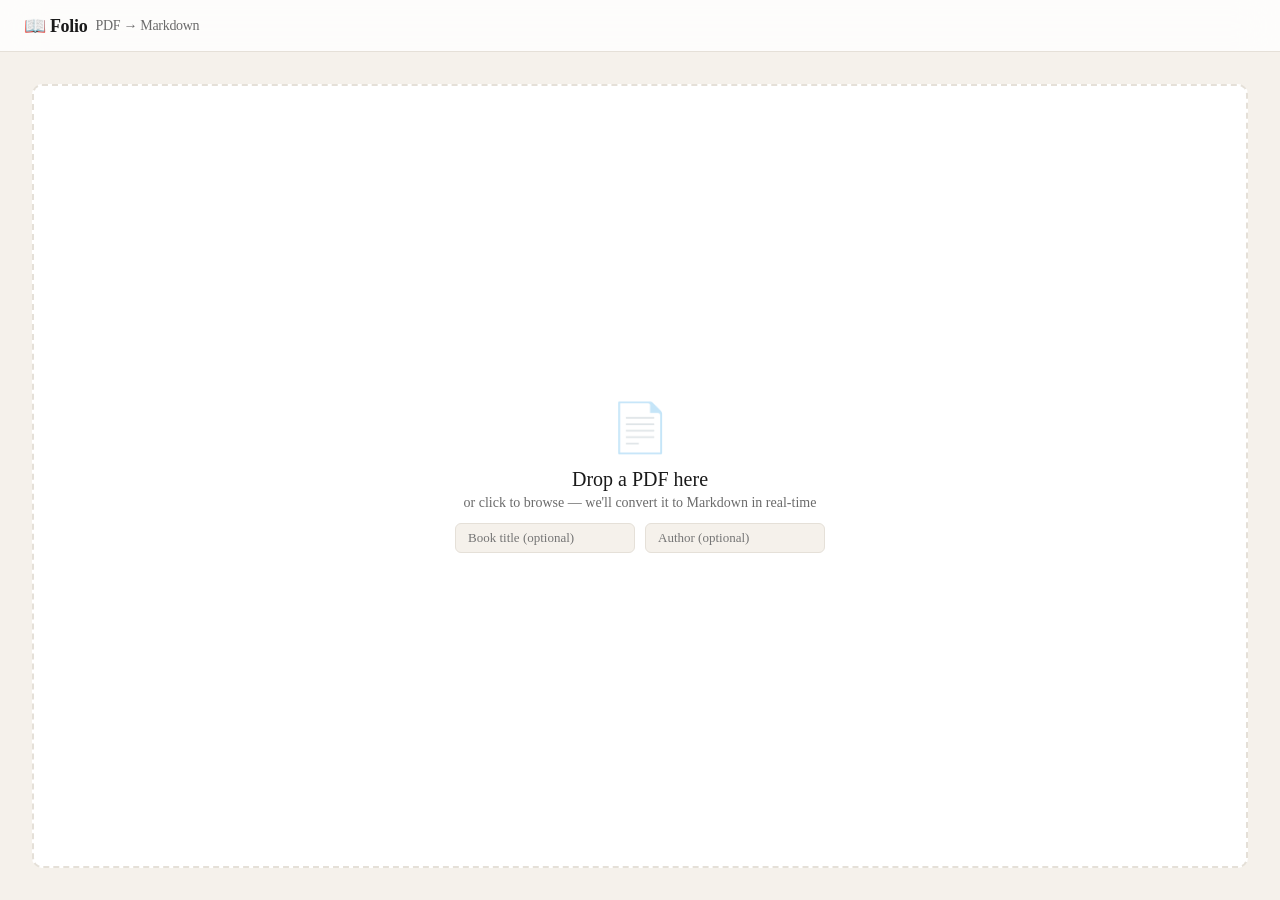
==== templates/index.html @ c93306e5 "refactor: modularize architecture into app package and browser ES modules" ====
<!DOCTYPE html>
<html lang="en">
<head>
<meta charset="UTF-8">
<meta name="viewport" content="width=device-width, initial-scale=1.0">
<title>Folio — PDF to Markdown</title>

<!-- Modular Stylesheets -->
<link rel="stylesheet" href="/static/css/variables.css">
<link rel="stylesheet" href="/static/css/base.css">
<link rel="stylesheet" href="/static/css/components.css">

<!-- Entry Javascript Module -->
<script type="module" src="/static/js/main.js" defer></script>
</head>
<body>

<!-- HEADER -->
<header>
  <div class="logo">📖 Folio <span>PDF → Markdown</span></div>
  <div class="stats" id="headerStats" style="display:none">
    <span>Page <span class="val" id="statPage">—</span> / <span class="val" id="statTotal">—</span></span>
    <span><span class="val" id="statTime">0s</span> elapsed</span>
  </div>
</header>

<!-- UPLOAD ZONE -->
<div class="dropzone" id="dropzone">
  <div class="icon">📄</div>
  <h2>Drop a PDF here</h2>
  <p>or click to browse — we'll convert it to Markdown in real-time</p>
  <div class="meta-row">
    <input type="text" id="metaTitle" placeholder="Book title (optional)">
    <input type="text" id="metaAuthor" placeholder="Author (optional)">
  </div>
  <input type="file" id="fileInput" accept=".pdf" hidden>
</div>

<!-- WORKSPACE -->
<div class="workspace" id="workspace">
  <div class="progress-wrap"><div class="progress-bar" id="progressBar"></div></div>
  <div class="progress-text" id="progressText">Ready</div>

  <div class="panes">
    <!-- LEFT: PDF preview -->
    <div class="pane pane-left" id="paneLeft">
      <div class="pane-label">📄 Original PDF</div>
      <div class="pdf-page" id="pdfPreview">
        <img src="" alt="PDF page" id="pdfImage">
      </div>
      <div class="page-nav">
        <button id="btnPrev">← Prev</button>
        <span id="pageIndicator">Page 1</span>
        <button id="btnNext">Next →</button>
      </div>
    </div>

    <!-- RIGHT: Live book content -->
    <div class="pane pane-right" id="paneRight">
      <div class="pane-label">📖 Live Preview</div>
      <div class="book-pages" id="bookPages">
        <div class="empty-state">
          Processing will begin shortly...<br>
          Each page appears here as it's converted.
        </div>
      </div>
    </div>
  </div>
</div>

<!-- TELEMETRY -->
<div class="telemetry" id="telemetry" style="display:none">
  <div class="row"><span class="label">Pages done</span><span class="value" id="telPages">0</span></div>
  <div class="row"><span class="label">OCR time</span><span class="value" id="telOcr">—</span></div>
  <div class="row"><span class="label">Avg / page</span><span class="value" id="telAvg">—</span></div>
  <div class="row"><span class="label">Total</span><span class="value" id="telTotal">—</span></div>
</div>

<!-- DOWNLOAD BUTTON -->
<button class="download-btn" id="downloadBtn">⬇ Download Markdown</button>

</body>
</html>
---- static/css/variables.css ----
/* ═══════════════════════════════════════════════════════════════════════════
   FOLIO — Design System Variables & Tokens
   Inspired by Apple Books & Steve Jobs' love for simplicity
   ═══════════════════════════════════════════════════════════════════════════ */

:root, html[data-theme="light"] {
  --bg: #f5f1eb;
  --surface: #ffffff;
  --text: #1a1a1a;
  --text-secondary: #6b6b6b;
  --text-tertiary: #999999;
  --accent: #0071e3;
  --accent-dim: #e8f0fe;
  --border: #e5e0d8;
  --pane-left-bg: #e8e4dc;
  --shadow: 0 1px 3px rgba(0,0,0,0.06), 0 1px 2px rgba(0,0,0,0.04);
  --radius: 10px;
  --radius-sm: 6px;
  --transition: 0.2s ease;
  --font: -apple-system, BlinkMacSystemFont, 'Segoe UI', 'Georgia', serif;
  --font-mono: 'SF Mono', 'Cascadia Code', 'Consolas', monospace;
}

html[data-theme="dark"] {
  --bg: #1c1c1e;
  --surface: #2c2c2e;
  --text: #f2f2f7;
  --text-secondary: #a1a1a6;
  --text-tertiary: #636366;
  --accent: #0a84ff;
  --accent-dim: #1c2c3e;
  --border: #38383a;
  --pane-left-bg: #121212;
  --shadow: 0 1px 3px rgba(0,0,0,0.4);
}
---- static/css/base.css ----
* {
  margin: 0;
  padding: 0;
  box-sizing: border-box;
}

body {
  font-family: var(--font);
  background: var(--bg);
  color: var(--text);
  height: 100vh;
  display: flex;
  flex-direction: column;
  overflow: hidden;
  -webkit-font-smoothing: antialiased;
}

@keyframes fadeSlideIn {
  from { opacity: 0; transform: translateY(12px); }
  to { opacity: 1; transform: translateY(0); }
}

::-webkit-scrollbar { width: 6px; }
::-webkit-scrollbar-track { background: transparent; }
::-webkit-scrollbar-thumb { background: var(--border); border-radius: 3px; }
::-webkit-scrollbar-thumb:hover { background: #ccc; }
---- static/css/components.css ----
/* Header */
header {
  height: 52px;
  display: flex;
  align-items: center;
  justify-content: space-between;
  padding: 0 24px;
  background: rgba(255,255,255,0.8);
  backdrop-filter: blur(20px);
  -webkit-backdrop-filter: blur(20px);
  border-bottom: 1px solid var(--border);
  z-index: 10;
  flex-shrink: 0;
}

.logo {
  font-size: 18px;
  font-weight: 600;
  letter-spacing: -0.3px;
  display: flex; align-items: center; gap: 8px;
}
.logo span { font-weight: 400; color: var(--text-secondary); font-size: 14px; }

.stats {
  display: flex; gap: 20px; font-size: 13px; color: var(--text-secondary);
  align-items: center;
}
.stats .val { font-weight: 600; color: var(--text); font-variant-numeric: tabular-nums; }

/* Dropzone */
.dropzone {
  flex: 1;
  display: flex;
  flex-direction: column;
  align-items: center;
  justify-content: center;
  margin: 32px;
  border: 2px dashed var(--border);
  border-radius: var(--radius);
  background: var(--surface);
  cursor: pointer;
  transition: all var(--transition);
  min-height: 240px;
}
.dropzone:hover, .dropzone.drag {
  border-color: var(--accent);
  background: var(--accent-dim);
}
.dropzone .icon { font-size: 48px; margin-bottom: 12px; opacity: 0.4; }
.dropzone h2 { font-size: 20px; font-weight: 500; margin-bottom: 4px; }
.dropzone p { font-size: 14px; color: var(--text-secondary); }

.meta-row {
  display: flex; gap: 10px; margin-top: 12px;
}
.meta-row input {
  border: 1px solid var(--border);
  border-radius: var(--radius-sm);
  padding: 6px 12px;
  font-size: 13px;
  font-family: var(--font);
  background: var(--bg);
  color: var(--text);
  outline: none;
  width: 180px;
}
.meta-row input:focus { border-color: var(--accent); }

/* Workspace */
.workspace {
  flex: 1;
  display: none;
  overflow: hidden;
  flex-direction: column;
}
.workspace.active { display: flex; }
.dropzone.hidden { display: none; }

/* Progress bar */
.progress-wrap {
  height: 3px;
  background: var(--border);
  flex-shrink: 0;
}
.progress-bar {
  height: 100%;
  background: var(--accent);
  width: 0%;
  transition: width 0.3s ease;
}
.progress-text {
  font-size: 11px;
  color: var(--text-tertiary);
  text-align: center;
  padding: 4px 0 8px;
  flex-shrink: 0;
}

/* Split Panes */
.panes {
  flex: 1;
  display: flex;
  overflow: hidden;
}

.pane {
  flex: 1;
  overflow-y: auto;
  padding: 24px;
  display: flex;
  flex-direction: column;
  align-items: center;
}

.pane-left {
  background: var(--pane-left-bg);
  border-right: 1px solid var(--border);
}

.pane-right {
  background: var(--surface);
}

.pane-label {
  font-size: 11px;
  text-transform: uppercase;
  letter-spacing: 1px;
  color: var(--text-tertiary);
  margin-bottom: 16px;
  font-weight: 500;
}

/* PDF page preview */
.pdf-page {
  background: white;
  box-shadow: var(--shadow);
  border-radius: 2px;
  overflow: hidden;
  max-width: 100%;
  margin-bottom: 16px;
  transition: all var(--transition);
}
.pdf-page img {
  display: block;
  width: 100%;
  height: auto;
}
.pdf-page.active {
  box-shadow: 0 0 0 2px var(--accent), 0 4px 16px rgba(0,113,227,0.15);
}

.page-nav {
  display: flex; gap: 8px; align-items: center; margin-top: 8px;
}
.page-nav button {
  border: 1px solid var(--border);
  background: var(--surface);
  color: var(--text);
  border-radius: var(--radius-sm);
  padding: 4px 12px;
  cursor: pointer;
  font-size: 13px;
  font-family: var(--font);
  transition: all var(--transition);
}
.page-nav button:hover { background: var(--accent-dim); border-color: var(--accent); }
.page-nav span { font-size: 13px; color: var(--text-secondary); }

/* Book content (right pane) */
.book-pages {
  max-width: 560px;
  width: 100%;
  display: flex;
  flex-direction: column;
  gap: 4px;
}

.book-page {
  background: var(--surface);
  border: 1px solid var(--border);
  border-radius: var(--radius);
  padding: 28px 32px;
  font-family: 'Georgia', 'Times New Roman', serif;
  font-size: 15px;
  line-height: 1.7;
  color: var(--text);
  box-shadow: var(--shadow);
  transition: all 0.3s ease;
  animation: fadeSlideIn 0.4s ease;
}

.book-page h2 {
  font-family: var(--font);
  font-size: 14px;
  font-weight: 600;
  color: var(--text-tertiary);
  margin-bottom: 16px;
  letter-spacing: 0.5px;
  text-transform: uppercase;
}

.book-page p { margin-bottom: 12px; }
.book-page p:last-child { margin-bottom: 0; }

.book-page figure {
  margin: 18px 0;
  padding: 0;
  width: 100%;
}
.book-page figure img {
  display: block;
  max-width: 100%;
  height: auto;
  max-height: 55vh;
  width: auto;
  margin: 0 auto;
  object-fit: contain;
  border-radius: 4px;
  box-shadow: 0 1px 4px rgba(0,0,0,0.12);
}
.book-page figure figcaption {
  font-family: var(--font);
  font-size: 12px;
  color: var(--text-tertiary);
  text-align: center;
  margin-top: 6px;
}

.book-page img {
  max-width: 100%;
  height: auto;
}

.empty-state {
  color: var(--text-tertiary);
  font-family: 'Georgia', serif;
  font-size: 16px;
  text-align: center;
  margin-top: 60px;
  font-style: italic;
  line-height: 1.6;
}

/* Telemetry */
.telemetry {
  position: fixed;
  bottom: 16px;
  right: 16px;
  background: rgba(255,255,255,0.9);
  backdrop-filter: blur(16px);
  -webkit-backdrop-filter: blur(16px);
  border: 1px solid var(--border);
  border-radius: var(--radius);
  padding: 12px 16px;
  font-size: 12px;
  font-family: var(--font-mono);
  color: var(--text-secondary);
  box-shadow: var(--shadow);
  z-index: 20;
  min-width: 180px;
}
.telemetry .row {
  display: flex; justify-content: space-between; margin-bottom: 4px;
}
.telemetry .row:last-child { margin-bottom: 0; }
.telemetry .label { color: var(--text-tertiary); }
.telemetry .value { font-weight: 600; color: var(--text); }

/* Download button */
.download-btn {
  display: none;
  position: fixed;
  bottom: 16px;
  left: 50%;
  transform: translateX(-50%);
  background: var(--accent);
  color: white;
  border: none;
  border-radius: 20px;
  padding: 10px 28px;
  font-size: 15px;
  font-family: var(--font);
  font-weight: 500;
  cursor: pointer;
  box-shadow: 0 4px 12px rgba(0,113,227,0.3);
  transition: all var(--transition);
  z-index: 20;
  animation: fadeSlideIn 0.4s ease;
}
.download-btn:hover { background: #0077ed; transform: translateX(-50%) scale(1.02); }
.download-btn.show { display: block; }

@media (max-width: 768px) {
  .panes { flex-direction: column; }
  .pane-left { border-right: none; border-bottom: 1px solid var(--border); max-height: 40vh; }
}
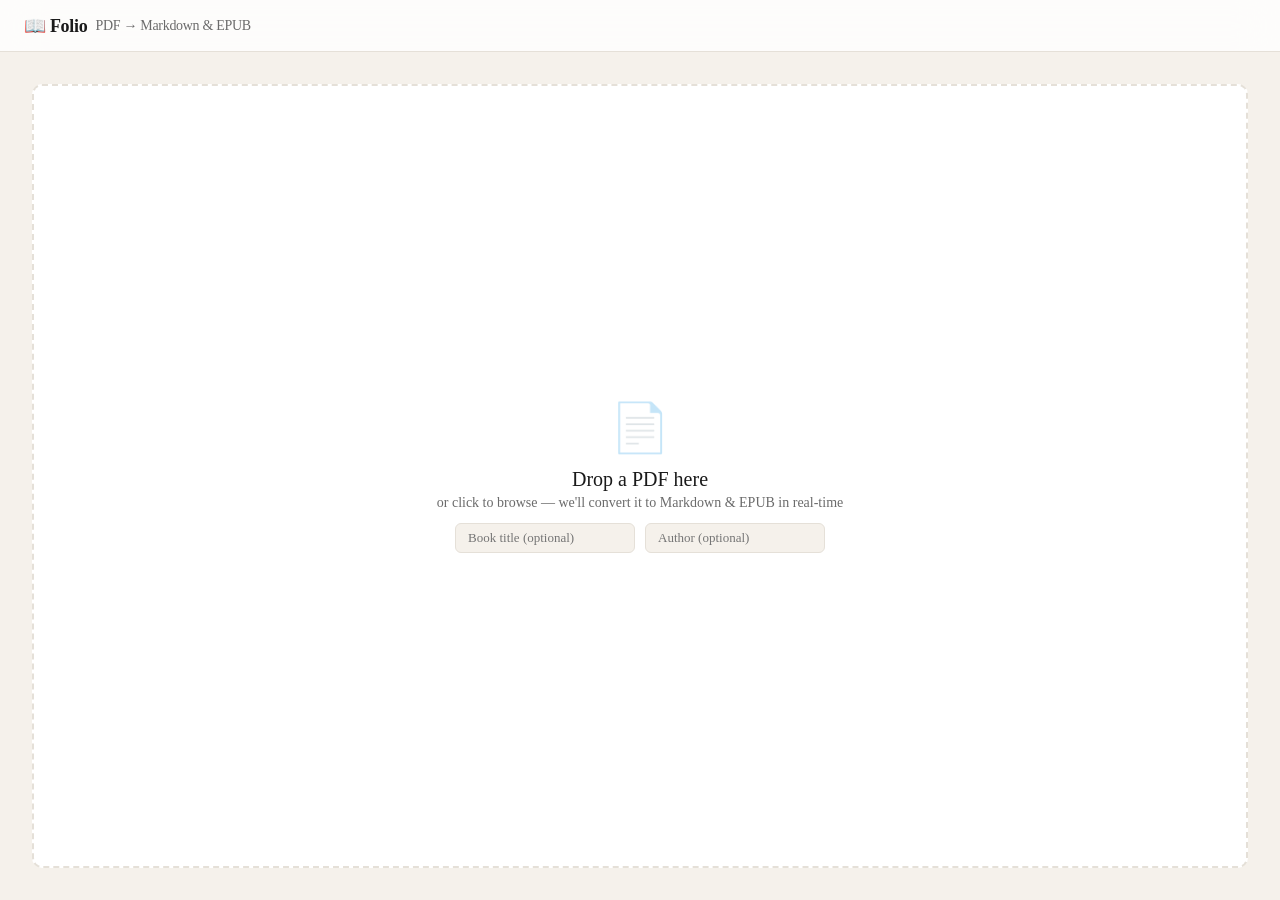
==== commit 30a6f9a8: "feat: EPUB eBook generation with dual-engine fallback, partial/final downloads, and 10-minute PDF re" ====
--- a/templates/index.html
+++ b/templates/index.html
@@ -3,7 +3,7 @@
 <head>
 <meta charset="UTF-8">
 <meta name="viewport" content="width=device-width, initial-scale=1.0">
-<title>Folio — PDF to Markdown</title>
+<title>Folio — PDF to Markdown & EPUB</title>
 
 <!-- Modular Stylesheets -->
 <link rel="stylesheet" href="/static/css/variables.css">
@@ -17,7 +17,7 @@
 
 <!-- HEADER -->
 <header>
-  <div class="logo">📖 Folio <span>PDF → Markdown</span></div>
+  <div class="logo">📖 Folio <span>PDF → Markdown & EPUB</span></div>
   <div class="stats" id="headerStats" style="display:none">
     <span>Page <span class="val" id="statPage">—</span> / <span class="val" id="statTotal">—</span></span>
     <span><span class="val" id="statTime">0s</span> elapsed</span>
@@ -28,7 +28,7 @@
 <div class="dropzone" id="dropzone">
   <div class="icon">📄</div>
   <h2>Drop a PDF here</h2>
-  <p>or click to browse — we'll convert it to Markdown in real-time</p>
+  <p>or click to browse — we'll convert it to Markdown & EPUB in real-time</p>
   <div class="meta-row">
     <input type="text" id="metaTitle" placeholder="Book title (optional)">
     <input type="text" id="metaAuthor" placeholder="Author (optional)">
@@ -76,8 +76,14 @@
   <div class="row"><span class="label">Total</span><span class="value" id="telTotal">—</span></div>
 </div>
 
-<!-- DOWNLOAD BUTTON -->
-<button class="download-btn" id="downloadBtn">⬇ Download Markdown</button>
+<!-- DOWNLOAD BAR -->
+<div class="download-bar" id="downloadBar" style="display:none">
+  <div class="format-toggles">
+    <button class="fmt-btn active" id="fmtMd" data-fmt="md">Markdown (.md)</button>
+    <button class="fmt-btn" id="fmtEpub" data-fmt="epub">EPUB (.epub)</button>
+  </div>
+  <button class="download-btn" id="downloadBtn">⬇ Download Markdown</button>
+</div>
 
 </body>
 </html>
--- a/static/css/components.css
+++ b/static/css/components.css
@@ -266,31 +266,74 @@
 .telemetry .label { color: var(--text-tertiary); }
 .telemetry .value { font-weight: 600; color: var(--text); }
 
-/* Download button */
-.download-btn {
-  display: none;
+/* Download Bar & Buttons */
+.download-bar {
+  display: flex;
+  align-items: center;
+  gap: 10px;
   position: fixed;
   bottom: 16px;
   left: 50%;
   transform: translateX(-50%);
+  background: rgba(255,255,255,0.92);
+  backdrop-filter: blur(16px);
+  -webkit-backdrop-filter: blur(16px);
+  border: 1px solid var(--border);
+  border-radius: 24px;
+  padding: 6px 12px;
+  box-shadow: 0 4px 20px rgba(0,0,0,0.12);
+  z-index: 20;
+  animation: fadeSlideIn 0.4s ease;
+}
+
+.format-toggles {
+  display: flex;
+  background: var(--bg);
+  border-radius: 16px;
+  padding: 2px;
+}
+
+.fmt-btn {
+  border: none;
+  background: transparent;
+  color: var(--text-secondary);
+  font-size: 12px;
+  font-weight: 500;
+  font-family: var(--font);
+  padding: 6px 14px;
+  border-radius: 14px;
+  cursor: pointer;
+  transition: all var(--transition);
+}
+
+.fmt-btn:hover {
+  color: var(--text);
+}
+
+.fmt-btn.active {
+  background: var(--surface);
+  color: var(--accent);
+  font-weight: 600;
+  box-shadow: 0 1px 3px rgba(0,0,0,0.1);
+}
+
+.download-btn {
   background: var(--accent);
   color: white;
   border: none;
-  border-radius: 20px;
-  padding: 10px 28px;
-  font-size: 15px;
+  border-radius: 18px;
+  padding: 8px 22px;
+  font-size: 14px;
   font-family: var(--font);
   font-weight: 500;
   cursor: pointer;
-  box-shadow: 0 4px 12px rgba(0,113,227,0.3);
-  transition: all var(--transition);
-  z-index: 20;
-  animation: fadeSlideIn 0.4s ease;
-}
-.download-btn:hover { background: #0077ed; transform: translateX(-50%) scale(1.02); }
-.download-btn.show { display: block; }
+  box-shadow: 0 2px 8px rgba(0,113,227,0.3);
+  transition: all var(--transition);
+}
+.download-btn:hover { background: #0077ed; transform: scale(1.02); }
 
 @media (max-width: 768px) {
   .panes { flex-direction: column; }
   .pane-left { border-right: none; border-bottom: 1px solid var(--border); max-height: 40vh; }
-}
+  .download-bar { flex-direction: column; width: 90%; max-width: 360px; }
+}
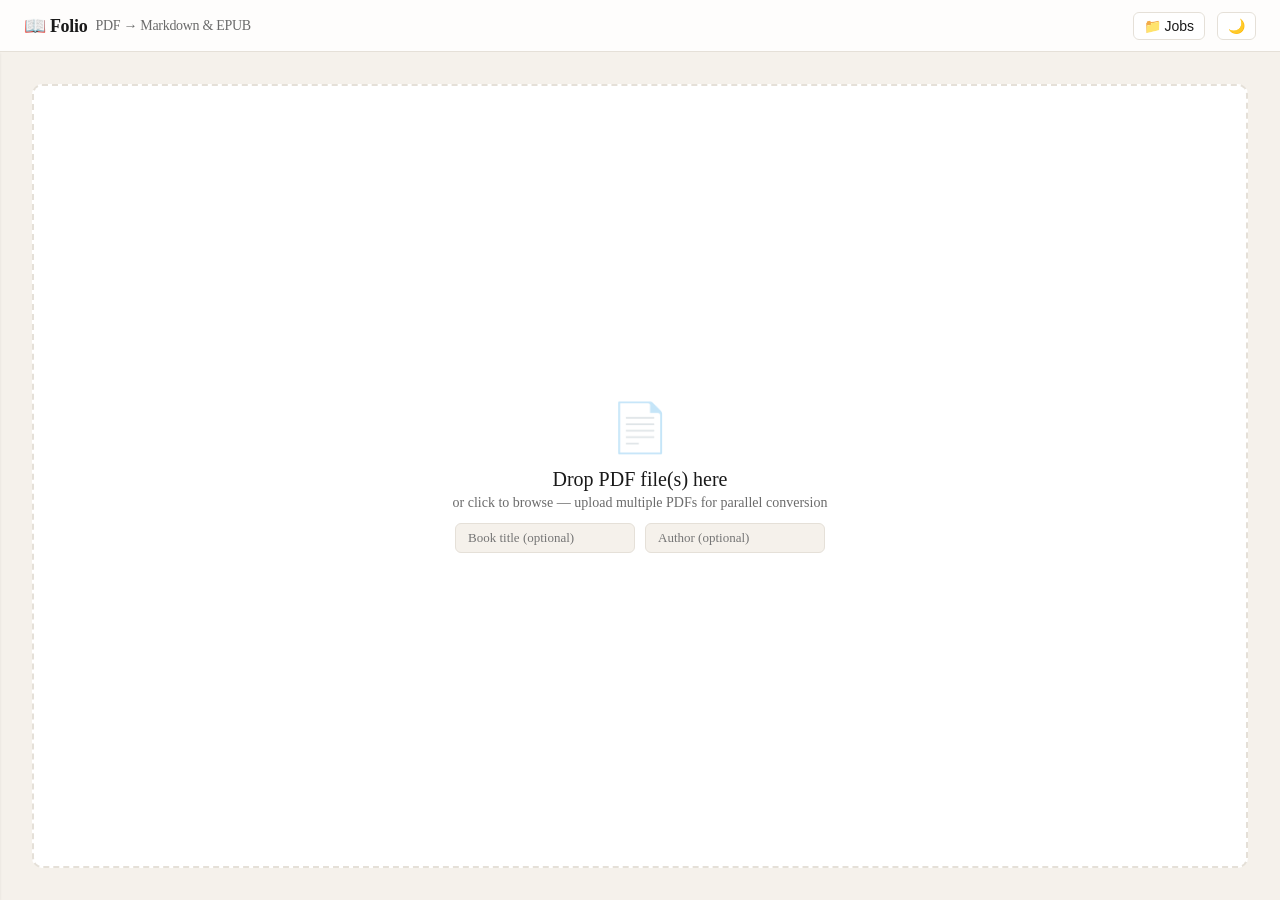
==== commit 3ace0a88: "feat: multi-file batch uploads, pause/resume/delete job drawer controls, security validation, and da" ====
--- a/templates/index.html
+++ b/templates/index.html
@@ -18,22 +18,40 @@
 <!-- HEADER -->
 <header>
   <div class="logo">📖 Folio <span>PDF → Markdown & EPUB</span></div>
+
+  <div class="header-controls">
+    <button class="icon-btn" id="drawerToggleBtn" title="Job Drawer">
+      📁 Jobs <span class="badge" id="jobCountBadge" style="display:none">0</span>
+    </button>
+    <button class="icon-btn" id="themeToggleBtn" title="Toggle Dark/Light Mode">🌙</button>
+  </div>
+
   <div class="stats" id="headerStats" style="display:none">
     <span>Page <span class="val" id="statPage">—</span> / <span class="val" id="statTotal">—</span></span>
     <span><span class="val" id="statTime">0s</span> elapsed</span>
   </div>
 </header>
 
+<!-- JOB DRAWER SIDEBAR -->
+<div class="job-drawer" id="jobDrawer">
+  <div class="drawer-header">
+    <span>📚 Workspace Documents</span>
+  </div>
+  <div class="drawer-list" id="jobList">
+    <div class="drawer-empty">No active conversion jobs</div>
+  </div>
+</div>
+
 <!-- UPLOAD ZONE -->
 <div class="dropzone" id="dropzone">
   <div class="icon">📄</div>
-  <h2>Drop a PDF here</h2>
-  <p>or click to browse — we'll convert it to Markdown & EPUB in real-time</p>
+  <h2>Drop PDF file(s) here</h2>
+  <p>or click to browse — upload multiple PDFs for parallel conversion</p>
   <div class="meta-row">
     <input type="text" id="metaTitle" placeholder="Book title (optional)">
     <input type="text" id="metaAuthor" placeholder="Author (optional)">
   </div>
-  <input type="file" id="fileInput" accept=".pdf" hidden>
+  <input type="file" id="fileInput" accept=".pdf" multiple hidden>
 </div>
 
 <!-- WORKSPACE -->
--- a/static/css/components.css
+++ b/static/css/components.css
@@ -5,7 +5,7 @@
   align-items: center;
   justify-content: space-between;
   padding: 0 24px;
-  background: rgba(255,255,255,0.8);
+  background: rgba(255,255,255,0.85);
   backdrop-filter: blur(20px);
   -webkit-backdrop-filter: blur(20px);
   border-bottom: 1px solid var(--border);
@@ -13,13 +13,48 @@
   flex-shrink: 0;
 }
 
+html[data-theme="dark"] header {
+  background: rgba(28,28,30,0.85);
+}
+
 .logo {
   font-size: 18px;
   font-weight: 600;
   letter-spacing: -0.3px;
   display: flex; align-items: center; gap: 8px;
+  color: var(--text);
 }
 .logo span { font-weight: 400; color: var(--text-secondary); font-size: 14px; }
+
+.header-controls {
+  display: flex;
+  align-items: center;
+  gap: 12px;
+}
+
+.icon-btn {
+  background: var(--surface);
+  border: 1px solid var(--border);
+  color: var(--text);
+  border-radius: var(--radius-sm);
+  padding: 5px 10px;
+  font-size: 14px;
+  cursor: pointer;
+  display: flex;
+  align-items: center;
+  gap: 6px;
+  transition: all var(--transition);
+}
+.icon-btn:hover { background: var(--accent-dim); border-color: var(--accent); }
+
+.badge {
+  background: var(--accent);
+  color: white;
+  font-size: 11px;
+  font-weight: 600;
+  border-radius: 10px;
+  padding: 1px 6px;
+}
 
 .stats {
   display: flex; gap: 20px; font-size: 13px; color: var(--text-secondary);
@@ -47,7 +82,7 @@
   background: var(--accent-dim);
 }
 .dropzone .icon { font-size: 48px; margin-bottom: 12px; opacity: 0.4; }
-.dropzone h2 { font-size: 20px; font-weight: 500; margin-bottom: 4px; }
+.dropzone h2 { font-size: 20px; font-weight: 500; margin-bottom: 4px; color: var(--text); }
 .dropzone p { font-size: 14px; color: var(--text-secondary); }
 
 .meta-row {
@@ -259,6 +294,9 @@
   z-index: 20;
   min-width: 180px;
 }
+html[data-theme="dark"] .telemetry {
+  background: rgba(44,44,46,0.9);
+}
 .telemetry .row {
   display: flex; justify-content: space-between; margin-bottom: 4px;
 }
@@ -286,6 +324,10 @@
   animation: fadeSlideIn 0.4s ease;
 }
 
+html[data-theme="dark"] .download-bar {
+  background: rgba(44,44,46,0.92);
+}
+
 .format-toggles {
   display: flex;
   background: var(--bg);
@@ -332,8 +374,109 @@
 }
 .download-btn:hover { background: #0077ed; transform: scale(1.02); }
 
+/* JOB DRAWER SIDEBAR */
+.job-drawer {
+  position: fixed;
+  top: 52px;
+  left: 0;
+  bottom: 0;
+  width: 320px;
+  background: var(--surface);
+  border-right: 1px solid var(--border);
+  box-shadow: var(--shadow);
+  z-index: 25;
+  transform: translateX(-100%);
+  transition: transform 0.3s cubic-bezier(0.16, 1, 0.3, 1);
+  display: flex;
+  flex-direction: column;
+}
+.job-drawer.open {
+  transform: translateX(0);
+}
+.drawer-header {
+  padding: 16px;
+  font-size: 14px;
+  font-weight: 600;
+  border-bottom: 1px solid var(--border);
+  color: var(--text);
+  display: flex;
+  justify-content: space-between;
+  align-items: center;
+}
+.drawer-list {
+  flex: 1;
+  overflow-y: auto;
+  padding: 12px;
+  display: flex;
+  flex-direction: column;
+  gap: 10px;
+}
+.drawer-empty {
+  font-size: 13px;
+  color: var(--text-tertiary);
+  text-align: center;
+  margin-top: 40px;
+}
+.job-card {
+  background: var(--bg);
+  border: 1px solid var(--border);
+  border-radius: var(--radius-sm);
+  padding: 12px;
+  cursor: pointer;
+  transition: all var(--transition);
+}
+.job-card:hover {
+  border-color: var(--accent);
+}
+.job-card.selected {
+  border-color: var(--accent);
+  background: var(--accent-dim);
+}
+.job-card-header {
+  display: flex;
+  justify-content: space-between;
+  align-items: flex-start;
+  margin-bottom: 8px;
+}
+.job-title {
+  font-size: 13px;
+  font-weight: 600;
+  color: var(--text);
+  white-space: nowrap;
+  overflow: hidden;
+  text-overflow: ellipsis;
+  max-width: 180px;
+}
+.status-badge {
+  font-size: 10px;
+  font-weight: 600;
+  padding: 2px 6px;
+  border-radius: 8px;
+}
+.bg-blue { background: var(--accent-dim); color: var(--accent); }
+.bg-green { background: #e6f4ea; color: #137333; }
+.bg-amber { background: #fef7e0; color: #b06000; }
+.bg-red { background: #fce8e6; color: #c5221f; }
+
+.job-card-actions {
+  display: flex;
+  gap: 6px;
+  justify-content: flex-end;
+}
+.btn-icon {
+  background: transparent;
+  border: none;
+  cursor: pointer;
+  font-size: 14px;
+  opacity: 0.7;
+  padding: 2px 4px;
+  transition: opacity var(--transition);
+}
+.btn-icon:hover { opacity: 1; }
+
 @media (max-width: 768px) {
   .panes { flex-direction: column; }
   .pane-left { border-right: none; border-bottom: 1px solid var(--border); max-height: 40vh; }
   .download-bar { flex-direction: column; width: 90%; max-width: 360px; }
-}
+  .job-drawer { width: 100%; }
+}
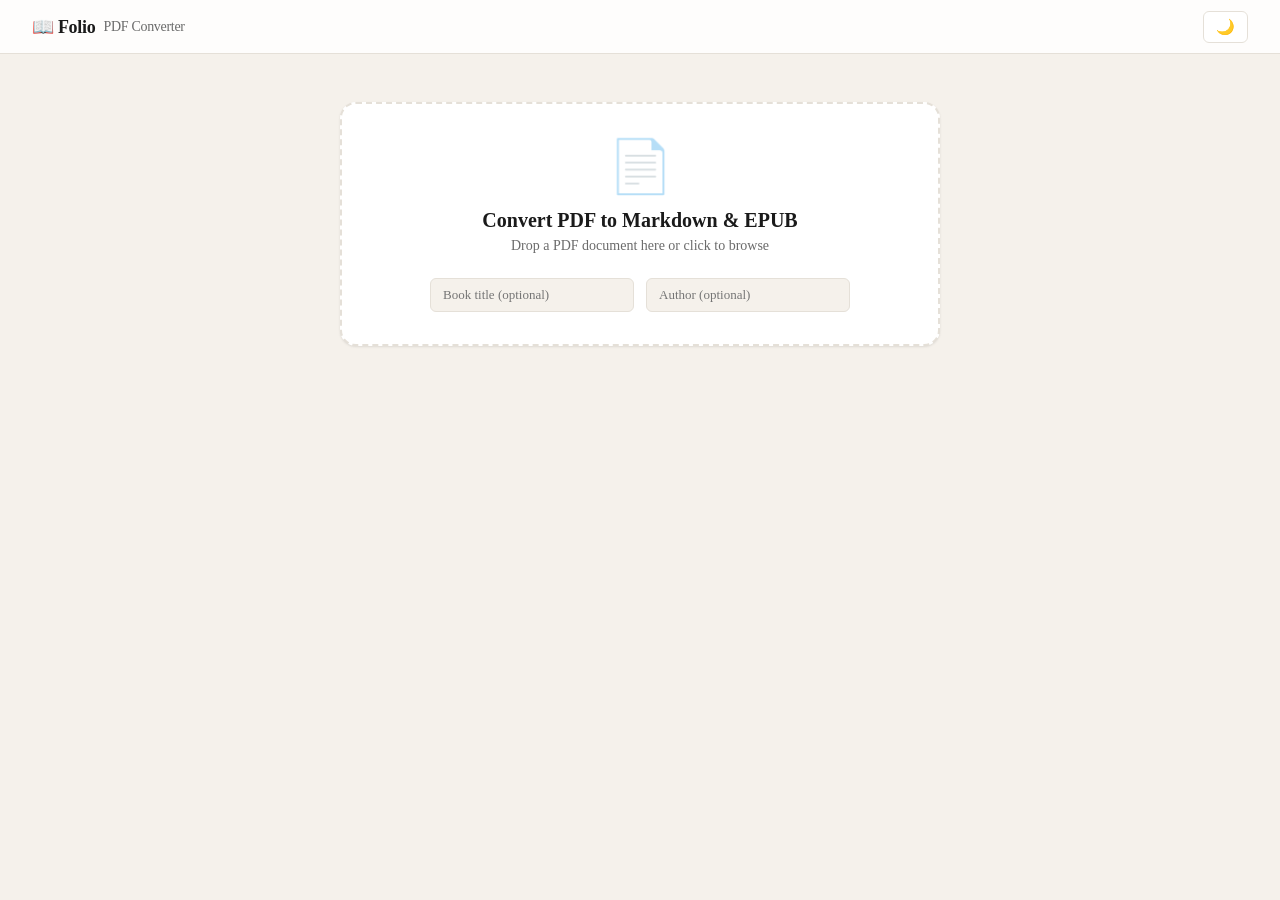
==== commit 1d5759a7: "feat: simplify app architecture, add unit test suite, rate limiting & security authorization fixes" ====
--- a/templates/index.html
+++ b/templates/index.html
@@ -3,7 +3,7 @@
 <head>
 <meta charset="UTF-8">
 <meta name="viewport" content="width=device-width, initial-scale=1.0">
-<title>Folio — PDF to Markdown & EPUB</title>
+<title>Folio — PDF to Markdown & EPUB Converter</title>
 
 <!-- Modular Stylesheets -->
 <link rel="stylesheet" href="/static/css/variables.css">
@@ -17,91 +17,65 @@
 
 <!-- HEADER -->
 <header>
-  <div class="logo">📖 Folio <span>PDF → Markdown & EPUB</span></div>
-
+  <div class="logo">📖 Folio <span>PDF Converter</span></div>
   <div class="header-controls">
-    <button class="icon-btn" id="drawerToggleBtn" title="Job Drawer">
-      📁 Jobs <span class="badge" id="jobCountBadge" style="display:none">0</span>
-    </button>
     <button class="icon-btn" id="themeToggleBtn" title="Toggle Dark/Light Mode">🌙</button>
-  </div>
-
-  <div class="stats" id="headerStats" style="display:none">
-    <span>Page <span class="val" id="statPage">—</span> / <span class="val" id="statTotal">—</span></span>
-    <span><span class="val" id="statTime">0s</span> elapsed</span>
   </div>
 </header>
 
-<!-- JOB DRAWER SIDEBAR -->
-<div class="job-drawer" id="jobDrawer">
-  <div class="drawer-header">
-    <span>📚 Workspace Documents</span>
+<!-- MAIN CONTAINER -->
+<main class="app-container">
+  
+  <!-- CARD 1: UPLOAD ZONE -->
+  <div class="card dropzone-card" id="uploadCard">
+    <div class="icon">📄</div>
+    <h2>Convert PDF to Markdown & EPUB</h2>
+    <p>Drop a PDF document here or click to browse</p>
+    <div class="meta-row">
+      <input type="text" id="metaTitle" placeholder="Book title (optional)">
+      <input type="text" id="metaAuthor" placeholder="Author (optional)">
+    </div>
+    <input type="file" id="fileInput" accept=".pdf" hidden>
   </div>
-  <div class="drawer-list" id="jobList">
-    <div class="drawer-empty">No active conversion jobs</div>
-  </div>
-</div>
 
-<!-- UPLOAD ZONE -->
-<div class="dropzone" id="dropzone">
-  <div class="icon">📄</div>
-  <h2>Drop PDF file(s) here</h2>
-  <p>or click to browse — upload multiple PDFs for parallel conversion</p>
-  <div class="meta-row">
-    <input type="text" id="metaTitle" placeholder="Book title (optional)">
-    <input type="text" id="metaAuthor" placeholder="Author (optional)">
-  </div>
-  <input type="file" id="fileInput" accept=".pdf" multiple hidden>
-</div>
-
-<!-- WORKSPACE -->
-<div class="workspace" id="workspace">
-  <div class="progress-wrap"><div class="progress-bar" id="progressBar"></div></div>
-  <div class="progress-text" id="progressText">Ready</div>
-
-  <div class="panes">
-    <!-- LEFT: PDF preview -->
-    <div class="pane pane-left" id="paneLeft">
-      <div class="pane-label">📄 Original PDF</div>
-      <div class="pdf-page" id="pdfPreview">
-        <img src="" alt="PDF page" id="pdfImage">
-      </div>
-      <div class="page-nav">
-        <button id="btnPrev">← Prev</button>
-        <span id="pageIndicator">Page 1</span>
-        <button id="btnNext">Next →</button>
-      </div>
+  <!-- CARD 2: CONVERSION PROGRESS -->
+  <div class="card progress-card" id="progressCard" style="display:none">
+    <div class="card-header">
+      <h3 id="docTitle">Converting Document...</h3>
+      <span class="pct-badge" id="pctBadge">0%</span>
     </div>
 
-    <!-- RIGHT: Live book content -->
-    <div class="pane pane-right" id="paneRight">
-      <div class="pane-label">📖 Live Preview</div>
-      <div class="book-pages" id="bookPages">
-        <div class="empty-state">
-          Processing will begin shortly...<br>
-          Each page appears here as it's converted.
-        </div>
-      </div>
+    <div class="progress-wrap">
+      <div class="progress-bar" id="progressBar"></div>
+    </div>
+    <div class="progress-status" id="progressText">Initializing conversion pipeline...</div>
+
+    <!-- ACTION CONTROLS -->
+    <div class="controls-row">
+      <button class="btn btn-secondary" id="btnPause" style="display:none">⏸️ Pause</button>
+      <button class="btn btn-secondary" id="btnResume" style="display:none">▶️ Resume</button>
+      <button class="btn btn-outline" id="btnCancel">❌ Cancel / New PDF</button>
+    </div>
+
+    <!-- TELEMETRY STATS -->
+    <div class="stats-row" id="telemetryRow">
+      <div class="stat-item"><span class="label">Pages</span><span class="val" id="telPages">0 / 0</span></div>
+      <div class="stat-item"><span class="label">Avg/Page</span><span class="val" id="telAvg">—</span></div>
+      <div class="stat-item"><span class="label">Elapsed</span><span class="val" id="telTime">0s</span></div>
     </div>
   </div>
-</div>
 
-<!-- TELEMETRY -->
-<div class="telemetry" id="telemetry" style="display:none">
-  <div class="row"><span class="label">Pages done</span><span class="value" id="telPages">0</span></div>
-  <div class="row"><span class="label">OCR time</span><span class="value" id="telOcr">—</span></div>
-  <div class="row"><span class="label">Avg / page</span><span class="value" id="telAvg">—</span></div>
-  <div class="row"><span class="label">Total</span><span class="value" id="telTotal">—</span></div>
-</div>
+  <!-- CARD 3: DOWNLOAD SECTION -->
+  <div class="card download-card" id="downloadCard" style="display:none">
+    <h4>Download Converted Book</h4>
+    <div class="format-toggles">
+      <button class="fmt-btn active" id="fmtMd">Markdown (.md)</button>
+      <button class="fmt-btn" id="fmtEpub">EPUB (.epub)</button>
+    </div>
+    <button class="btn btn-primary download-action-btn" id="downloadBtn">⬇ Download Markdown (.md)</button>
+  </div>
 
-<!-- DOWNLOAD BAR -->
-<div class="download-bar" id="downloadBar" style="display:none">
-  <div class="format-toggles">
-    <button class="fmt-btn active" id="fmtMd" data-fmt="md">Markdown (.md)</button>
-    <button class="fmt-btn" id="fmtEpub" data-fmt="epub">EPUB (.epub)</button>
-  </div>
-  <button class="download-btn" id="downloadBtn">⬇ Download Markdown</button>
-</div>
+</main>
 
 </body>
 </html>
--- a/static/css/components.css
+++ b/static/css/components.css
@@ -1,16 +1,15 @@
 /* Header */
 header {
-  height: 52px;
+  height: 54px;
   display: flex;
   align-items: center;
   justify-content: space-between;
-  padding: 0 24px;
+  padding: 0 32px;
   background: rgba(255,255,255,0.85);
   backdrop-filter: blur(20px);
   -webkit-backdrop-filter: blur(20px);
   border-bottom: 1px solid var(--border);
   z-index: 10;
-  flex-shrink: 0;
 }
 
 html[data-theme="dark"] header {
@@ -37,8 +36,8 @@
   border: 1px solid var(--border);
   color: var(--text);
   border-radius: var(--radius-sm);
-  padding: 5px 10px;
-  font-size: 14px;
+  padding: 6px 12px;
+  font-size: 15px;
   cursor: pointer;
   display: flex;
   align-items: center;
@@ -47,75 +46,94 @@
 }
 .icon-btn:hover { background: var(--accent-dim); border-color: var(--accent); }
 
-.badge {
-  background: var(--accent);
-  color: white;
-  font-size: 11px;
-  font-weight: 600;
-  border-radius: 10px;
-  padding: 1px 6px;
-}
-
-.stats {
-  display: flex; gap: 20px; font-size: 13px; color: var(--text-secondary);
-  align-items: center;
-}
-.stats .val { font-weight: 600; color: var(--text); font-variant-numeric: tabular-nums; }
-
-/* Dropzone */
-.dropzone {
-  flex: 1;
-  display: flex;
-  flex-direction: column;
-  align-items: center;
-  justify-content: center;
-  margin: 32px;
+/* Main Container Layout */
+.app-container {
+  max-width: 640px;
+  width: 100%;
+  margin: 48px auto;
+  padding: 0 20px;
+  display: flex;
+  flex-direction: column;
+  gap: 20px;
+}
+
+/* Card System */
+.card {
+  background: var(--surface);
+  border: 1px solid var(--border);
+  border-radius: 16px;
+  padding: 32px;
+  box-shadow: var(--shadow);
+  transition: all var(--transition);
+}
+
+/* Upload Dropzone Card */
+.dropzone-card {
+  display: flex;
+  flex-direction: column;
+  align-items: center;
+  text-align: center;
+  cursor: pointer;
   border: 2px dashed var(--border);
-  border-radius: var(--radius);
-  background: var(--surface);
-  cursor: pointer;
-  transition: all var(--transition);
-  min-height: 240px;
-}
-.dropzone:hover, .dropzone.drag {
+}
+.dropzone-card:hover, .dropzone-card.drag {
   border-color: var(--accent);
   background: var(--accent-dim);
 }
-.dropzone .icon { font-size: 48px; margin-bottom: 12px; opacity: 0.4; }
-.dropzone h2 { font-size: 20px; font-weight: 500; margin-bottom: 4px; color: var(--text); }
-.dropzone p { font-size: 14px; color: var(--text-secondary); }
+.dropzone-card .icon { font-size: 52px; margin-bottom: 12px; opacity: 0.5; }
+.dropzone-card h2 { font-size: 20px; font-weight: 600; margin-bottom: 6px; color: var(--text); }
+.dropzone-card p { font-size: 14px; color: var(--text-secondary); margin-bottom: 16px; }
 
 .meta-row {
-  display: flex; gap: 10px; margin-top: 12px;
+  display: flex; gap: 12px; margin-top: 8px; width: 100%; max-width: 420px;
 }
 .meta-row input {
+  flex: 1;
   border: 1px solid var(--border);
   border-radius: var(--radius-sm);
-  padding: 6px 12px;
+  padding: 8px 12px;
   font-size: 13px;
   font-family: var(--font);
   background: var(--bg);
   color: var(--text);
   outline: none;
-  width: 180px;
 }
 .meta-row input:focus { border-color: var(--accent); }
 
-/* Workspace */
-.workspace {
-  flex: 1;
-  display: none;
+/* Progress Card */
+.progress-card {
+  display: flex;
+  flex-direction: column;
+  gap: 16px;
+}
+.card-header {
+  display: flex;
+  justify-content: space-between;
+  align-items: center;
+}
+.card-header h3 {
+  font-size: 17px;
+  font-weight: 600;
+  color: var(--text);
+  white-space: nowrap;
   overflow: hidden;
-  flex-direction: column;
-}
-.workspace.active { display: flex; }
-.dropzone.hidden { display: none; }
-
-/* Progress bar */
+  text-overflow: ellipsis;
+  max-width: 440px;
+}
+.pct-badge {
+  background: var(--accent-dim);
+  color: var(--accent);
+  font-weight: 700;
+  font-size: 14px;
+  padding: 4px 10px;
+  border-radius: 12px;
+}
+
 .progress-wrap {
-  height: 3px;
+  height: 8px;
   background: var(--border);
-  flex-shrink: 0;
+  border-radius: 4px;
+  overflow: hidden;
 }
 .progress-bar {
   height: 100%;
@@ -123,235 +141,72 @@
   width: 0%;
   transition: width 0.3s ease;
 }
-.progress-text {
-  font-size: 11px;
-  color: var(--text-tertiary);
+
+.progress-status {
+  font-size: 13px;
+  color: var(--text-secondary);
+}
+
+.controls-row {
+  display: flex;
+  gap: 10px;
+  margin-top: 8px;
+}
+
+.btn {
+  border: none;
+  border-radius: 10px;
+  padding: 8px 16px;
+  font-size: 13px;
+  font-family: var(--font);
+  font-weight: 500;
+  cursor: pointer;
+  transition: all var(--transition);
+}
+.btn-primary { background: var(--accent); color: white; }
+.btn-primary:hover { background: #0077ed; }
+.btn-secondary { background: var(--accent-dim); color: var(--accent); }
+.btn-secondary:hover { background: var(--border); }
+.btn-outline { background: transparent; border: 1px solid var(--border); color: var(--text-secondary); }
+.btn-outline:hover { color: var(--text); border-color: var(--text-secondary); }
+
+.stats-row {
+  display: flex;
+  justify-content: space-between;
+  padding-top: 12px;
+  border-top: 1px solid var(--border);
+  font-size: 12px;
+}
+.stat-item .label { color: var(--text-tertiary); margin-right: 6px; }
+.stat-item .val { font-weight: 600; color: var(--text); }
+
+/* Download Card */
+.download-card {
+  display: flex;
+  flex-direction: column;
+  align-items: center;
+  gap: 16px;
   text-align: center;
-  padding: 4px 0 8px;
-  flex-shrink: 0;
-}
-
-/* Split Panes */
-.panes {
-  flex: 1;
-  display: flex;
-  overflow: hidden;
-}
-
-.pane {
-  flex: 1;
-  overflow-y: auto;
-  padding: 24px;
-  display: flex;
-  flex-direction: column;
-  align-items: center;
-}
-
-.pane-left {
-  background: var(--pane-left-bg);
-  border-right: 1px solid var(--border);
-}
-
-.pane-right {
-  background: var(--surface);
-}
-
-.pane-label {
-  font-size: 11px;
-  text-transform: uppercase;
-  letter-spacing: 1px;
-  color: var(--text-tertiary);
-  margin-bottom: 16px;
-  font-weight: 500;
-}
-
-/* PDF page preview */
-.pdf-page {
-  background: white;
-  box-shadow: var(--shadow);
-  border-radius: 2px;
-  overflow: hidden;
-  max-width: 100%;
-  margin-bottom: 16px;
-  transition: all var(--transition);
-}
-.pdf-page img {
-  display: block;
-  width: 100%;
-  height: auto;
-}
-.pdf-page.active {
-  box-shadow: 0 0 0 2px var(--accent), 0 4px 16px rgba(0,113,227,0.15);
-}
-
-.page-nav {
-  display: flex; gap: 8px; align-items: center; margin-top: 8px;
-}
-.page-nav button {
-  border: 1px solid var(--border);
-  background: var(--surface);
-  color: var(--text);
-  border-radius: var(--radius-sm);
-  padding: 4px 12px;
-  cursor: pointer;
-  font-size: 13px;
-  font-family: var(--font);
-  transition: all var(--transition);
-}
-.page-nav button:hover { background: var(--accent-dim); border-color: var(--accent); }
-.page-nav span { font-size: 13px; color: var(--text-secondary); }
-
-/* Book content (right pane) */
-.book-pages {
-  max-width: 560px;
-  width: 100%;
-  display: flex;
-  flex-direction: column;
-  gap: 4px;
-}
-
-.book-page {
-  background: var(--surface);
-  border: 1px solid var(--border);
-  border-radius: var(--radius);
-  padding: 28px 32px;
-  font-family: 'Georgia', 'Times New Roman', serif;
-  font-size: 15px;
-  line-height: 1.7;
-  color: var(--text);
-  box-shadow: var(--shadow);
-  transition: all 0.3s ease;
-  animation: fadeSlideIn 0.4s ease;
-}
-
-.book-page h2 {
-  font-family: var(--font);
-  font-size: 14px;
-  font-weight: 600;
-  color: var(--text-tertiary);
-  margin-bottom: 16px;
-  letter-spacing: 0.5px;
-  text-transform: uppercase;
-}
-
-.book-page p { margin-bottom: 12px; }
-.book-page p:last-child { margin-bottom: 0; }
-
-.book-page figure {
-  margin: 18px 0;
-  padding: 0;
-  width: 100%;
-}
-.book-page figure img {
-  display: block;
-  max-width: 100%;
-  height: auto;
-  max-height: 55vh;
-  width: auto;
-  margin: 0 auto;
-  object-fit: contain;
-  border-radius: 4px;
-  box-shadow: 0 1px 4px rgba(0,0,0,0.12);
-}
-.book-page figure figcaption {
-  font-family: var(--font);
-  font-size: 12px;
-  color: var(--text-tertiary);
-  text-align: center;
-  margin-top: 6px;
-}
-
-.book-page img {
-  max-width: 100%;
-  height: auto;
-}
-
-.empty-state {
-  color: var(--text-tertiary);
-  font-family: 'Georgia', serif;
-  font-size: 16px;
-  text-align: center;
-  margin-top: 60px;
-  font-style: italic;
-  line-height: 1.6;
-}
-
-/* Telemetry */
-.telemetry {
-  position: fixed;
-  bottom: 16px;
-  right: 16px;
-  background: rgba(255,255,255,0.9);
-  backdrop-filter: blur(16px);
-  -webkit-backdrop-filter: blur(16px);
-  border: 1px solid var(--border);
-  border-radius: var(--radius);
-  padding: 12px 16px;
-  font-size: 12px;
-  font-family: var(--font-mono);
-  color: var(--text-secondary);
-  box-shadow: var(--shadow);
-  z-index: 20;
-  min-width: 180px;
-}
-html[data-theme="dark"] .telemetry {
-  background: rgba(44,44,46,0.9);
-}
-.telemetry .row {
-  display: flex; justify-content: space-between; margin-bottom: 4px;
-}
-.telemetry .row:last-child { margin-bottom: 0; }
-.telemetry .label { color: var(--text-tertiary); }
-.telemetry .value { font-weight: 600; color: var(--text); }
-
-/* Download Bar & Buttons */
-.download-bar {
-  display: flex;
-  align-items: center;
-  gap: 10px;
-  position: fixed;
-  bottom: 16px;
-  left: 50%;
-  transform: translateX(-50%);
-  background: rgba(255,255,255,0.92);
-  backdrop-filter: blur(16px);
-  -webkit-backdrop-filter: blur(16px);
-  border: 1px solid var(--border);
-  border-radius: 24px;
-  padding: 6px 12px;
-  box-shadow: 0 4px 20px rgba(0,0,0,0.12);
-  z-index: 20;
-  animation: fadeSlideIn 0.4s ease;
-}
-
-html[data-theme="dark"] .download-bar {
-  background: rgba(44,44,46,0.92);
-}
+}
+.download-card h4 { font-size: 16px; font-weight: 600; color: var(--text); }
 
 .format-toggles {
   display: flex;
   background: var(--bg);
   border-radius: 16px;
-  padding: 2px;
-}
-
+  padding: 3px;
+}
 .fmt-btn {
   border: none;
   background: transparent;
   color: var(--text-secondary);
-  font-size: 12px;
+  font-size: 13px;
   font-weight: 500;
-  font-family: var(--font);
-  padding: 6px 14px;
+  padding: 6px 16px;
   border-radius: 14px;
   cursor: pointer;
   transition: all var(--transition);
 }
-
-.fmt-btn:hover {
-  color: var(--text);
-}
-
 .fmt-btn.active {
   background: var(--surface);
   color: var(--accent);
@@ -359,124 +214,9 @@
   box-shadow: 0 1px 3px rgba(0,0,0,0.1);
 }
 
-.download-btn {
-  background: var(--accent);
-  color: white;
-  border: none;
-  border-radius: 18px;
-  padding: 8px 22px;
-  font-size: 14px;
-  font-family: var(--font);
-  font-weight: 500;
-  cursor: pointer;
-  box-shadow: 0 2px 8px rgba(0,113,227,0.3);
-  transition: all var(--transition);
-}
-.download-btn:hover { background: #0077ed; transform: scale(1.02); }
-
-/* JOB DRAWER SIDEBAR */
-.job-drawer {
-  position: fixed;
-  top: 52px;
-  left: 0;
-  bottom: 0;
-  width: 320px;
-  background: var(--surface);
-  border-right: 1px solid var(--border);
-  box-shadow: var(--shadow);
-  z-index: 25;
-  transform: translateX(-100%);
-  transition: transform 0.3s cubic-bezier(0.16, 1, 0.3, 1);
-  display: flex;
-  flex-direction: column;
-}
-.job-drawer.open {
-  transform: translateX(0);
-}
-.drawer-header {
-  padding: 16px;
-  font-size: 14px;
-  font-weight: 600;
-  border-bottom: 1px solid var(--border);
-  color: var(--text);
-  display: flex;
-  justify-content: space-between;
-  align-items: center;
-}
-.drawer-list {
-  flex: 1;
-  overflow-y: auto;
-  padding: 12px;
-  display: flex;
-  flex-direction: column;
-  gap: 10px;
-}
-.drawer-empty {
-  font-size: 13px;
-  color: var(--text-tertiary);
-  text-align: center;
-  margin-top: 40px;
-}
-.job-card {
-  background: var(--bg);
-  border: 1px solid var(--border);
-  border-radius: var(--radius-sm);
-  padding: 12px;
-  cursor: pointer;
-  transition: all var(--transition);
-}
-.job-card:hover {
-  border-color: var(--accent);
-}
-.job-card.selected {
-  border-color: var(--accent);
-  background: var(--accent-dim);
-}
-.job-card-header {
-  display: flex;
-  justify-content: space-between;
-  align-items: flex-start;
-  margin-bottom: 8px;
-}
-.job-title {
-  font-size: 13px;
-  font-weight: 600;
-  color: var(--text);
-  white-space: nowrap;
-  overflow: hidden;
-  text-overflow: ellipsis;
-  max-width: 180px;
-}
-.status-badge {
-  font-size: 10px;
-  font-weight: 600;
-  padding: 2px 6px;
-  border-radius: 8px;
-}
-.bg-blue { background: var(--accent-dim); color: var(--accent); }
-.bg-green { background: #e6f4ea; color: #137333; }
-.bg-amber { background: #fef7e0; color: #b06000; }
-.bg-red { background: #fce8e6; color: #c5221f; }
-
-.job-card-actions {
-  display: flex;
-  gap: 6px;
-  justify-content: flex-end;
-}
-.btn-icon {
-  background: transparent;
-  border: none;
-  cursor: pointer;
-  font-size: 14px;
-  opacity: 0.7;
-  padding: 2px 4px;
-  transition: opacity var(--transition);
-}
-.btn-icon:hover { opacity: 1; }
-
-@media (max-width: 768px) {
-  .panes { flex-direction: column; }
-  .pane-left { border-right: none; border-bottom: 1px solid var(--border); max-height: 40vh; }
-  .download-bar { flex-direction: column; width: 90%; max-width: 360px; }
-  .job-drawer { width: 100%; }
-}
+.download-action-btn {
+  width: 100%;
+  max-width: 320px;
+  padding: 12px 24px;
+  font-size: 15px;
+}
